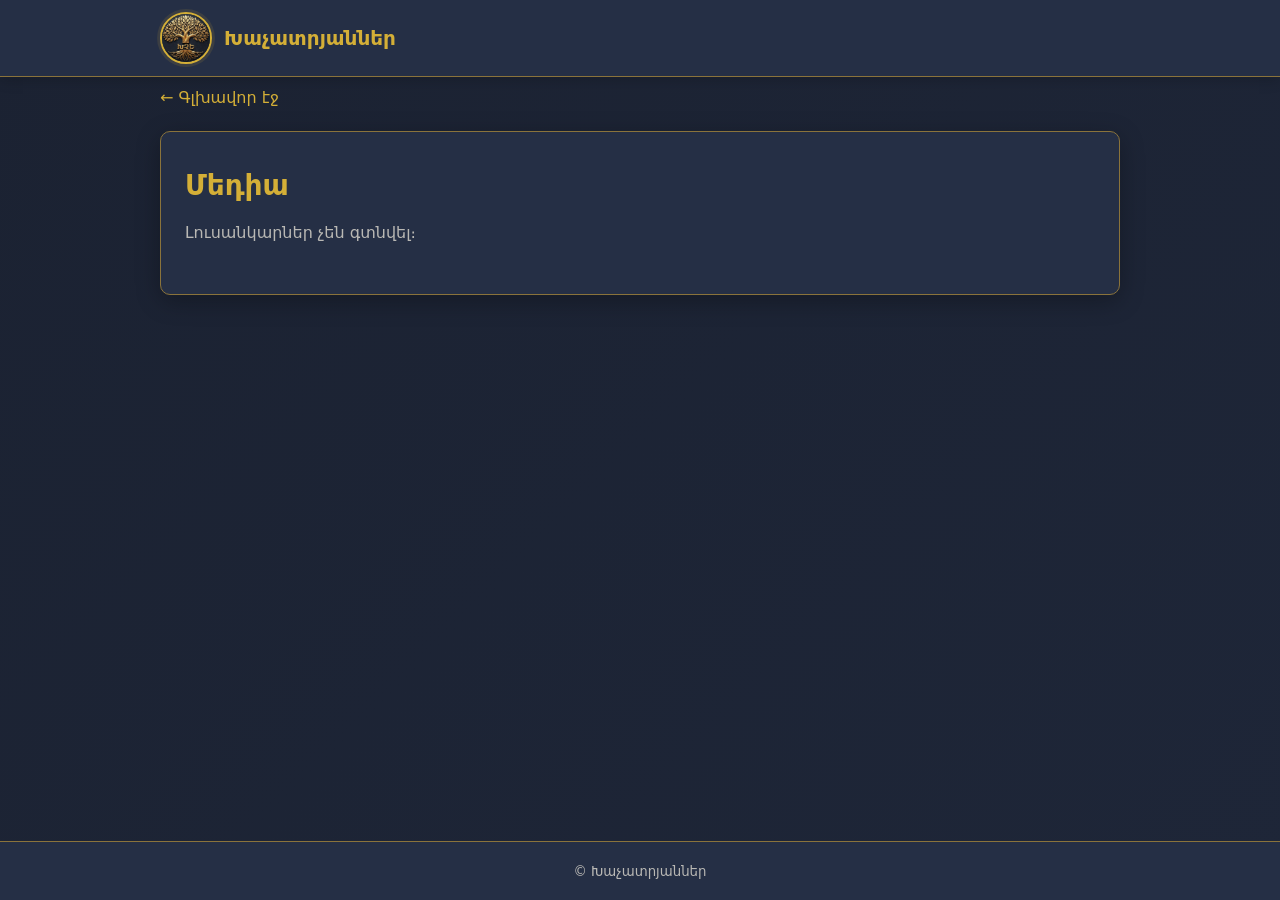
==== media.html @ 1ef33531 "Build family tree website" ====
<!doctype html>
<html lang="hy">
  <head>
    <meta charset="utf-8" />
    <meta name="viewport" content="width=device-width, initial-scale=1" />
    <title>Մեդիա — Խաչատրյաններ</title>
    <link rel="stylesheet" href="styles.css" />
  </head>
  <body>
    <header class="site-header">
      <div class="container header-inner">
        <a href="index.html" class="brand">
          <img src="images/logos/logo.avif" alt="Խաչատրյաններ" class="logo" />
          <span class="brand-title">Խաչատրյաններ</span>
        </a>
      </div>
    </header>

    <main class="container page-content">
      <a href="index.html" class="back-link">← Գլխավոր էջ</a>

      <article class="media-article">
        <h1>Մեդիա</h1>
        <p id="media-status" class="media-status" aria-live="polite">Լուսանկարները բեռնվում են...</p>
        <div id="media-gallery" class="media-gallery"></div>
      </article>
    </main>

    <footer class="site-footer">
      <div class="container">
        <small>© Խաչատրյաններ</small>
      </div>
    </footer>
    <script src="media.js"></script>
  </body>
</html>
---- styles.css ----
*,
*::before,
*::after {
  box-sizing: border-box;
}

:root {
  --bg: #1b2232;
  --surface: #252f45;
  --text: #e2dfd8;
  --muted: #b9b8b4;
  --accent: #d4af37;
  --accent-dark: #c59b27;
  --border: #8a733b;
  --shadow: 0 6px 24px rgba(0, 0, 0, 0.28);
  --radius: 10px;
}

html {
  scroll-behavior: smooth;
}

body {
  margin: 0;
  font-family: "Segoe UI", system-ui, -apple-system, sans-serif;
  background: linear-gradient(135deg, #1b2232 0%, #1e2638 100%);
  color: var(--text);
  line-height: 1.6;
  min-height: 100vh;
  display: flex;
  flex-direction: column;
}

.container {
  width: min(960px, 100% - 2rem);
  margin-inline: auto;
}

.site-header {
  background: var(--surface);
  border-bottom: 1px solid var(--border);
  box-shadow: 0 2px 14px rgba(0, 0, 0, 0.2);
  position: sticky;
  top: 0;
  z-index: 10;
}

.header-inner {
  display: flex;
  align-items: center;
  padding: 0.75rem 0;
}

.brand {
  display: flex;
  align-items: center;
  gap: 0.75rem;
  text-decoration: none;
  color: inherit;
}

.logo {
  width: 52px;
  height: 52px;
  border-radius: 50%;
  object-fit: cover;
  border: 2px solid var(--accent);
  box-shadow: 0 0 0 3px rgba(212, 175, 55, 0.12);
}

.brand-title {
  font-size: 1.25rem;
  font-weight: 700;
  color: var(--accent);
}

main {
  flex: 1;
  padding: 1.5rem 0 3rem;
}

.site-footer {
  background: var(--surface);
  border-top: 1px solid var(--border);
  padding: 1rem 0;
  text-align: center;
  color: var(--muted);
}

.intro {
  text-align: center;
  margin-bottom: 2rem;
}

.intro-text {
  font-size: 1.1rem;
  color: var(--muted);
  margin: 0;
  padding: 1rem;
  background: var(--surface);
  border-radius: var(--radius);
  box-shadow: var(--shadow);
  border: 1px solid var(--border);
}

.menu-cards {
  display: grid;
  grid-template-columns: repeat(auto-fit, minmax(260px, 1fr));
  gap: 1.25rem;
}

.person-search {
  background: var(--surface);
  border-radius: var(--radius);
  padding: 1.5rem;
  margin-bottom: 2rem;
  box-shadow: var(--shadow);
  border: 1px solid var(--border);
}

.person-search h2 {
  margin: 0 0 1rem;
  color: var(--accent);
  font-size: 1.25rem;
}

.person-search label {
  display: block;
  margin-bottom: 0.35rem;
  font-weight: 600;
}

.person-search input {
  width: 100%;
  padding: 0.75rem 0.9rem;
  border: 1px solid var(--border);
  border-radius: 0.5rem;
  color: var(--text);
  background: var(--bg);
  font: inherit;
}

.person-search input:focus {
  outline: 2px solid var(--accent);
  outline-offset: 2px;
}

.person-search-status {
  min-height: 1.6rem;
  margin: 0.75rem 0 0;
  color: var(--muted);
}

.person-search-results {
  display: grid;
  grid-template-columns: repeat(auto-fill, minmax(180px, 1fr));
  gap: 1rem;
  margin-top: 0.75rem;
}

.person-search-result {
  display: flex;
  align-items: center;
  gap: 0.75rem;
  padding: 0.75rem;
  border: 1px solid var(--border);
  border-radius: var(--radius);
  color: inherit;
  text-decoration: none;
  transition: transform 0.2s, border-color 0.2s;
}

.person-search-result:hover,
.person-search-result:focus-visible {
  transform: translateY(-2px);
  border-color: var(--accent);
  outline: none;
}

.person-search-result img {
  width: 56px;
  height: 56px;
  flex: 0 0 auto;
  border-radius: 50%;
  object-fit: cover;
  border: 2px solid var(--border);
}

.person-search-result-name {
  font-weight: 600;
}

.person-search-result-parent {
  display: block;
  color: var(--muted);
  font-size: 0.85rem;
}

.menu-card {
  display: block;
  background: var(--surface);
  border-radius: var(--radius);
  padding: 1.75rem 1.5rem;
  text-decoration: none;
  color: inherit;
  box-shadow: var(--shadow);
  border: 1px solid var(--border);
  transition: transform 0.2s, box-shadow 0.2s, border-color 0.2s;
}

.menu-card:hover,
.menu-card:focus-visible {
  transform: translateY(-3px);
  box-shadow: 0 10px 28px rgba(0, 0, 0, 0.34);
  border-color: var(--accent);
  outline: none;
}

.menu-card-icon {
  width: 64px;
  height: 64px;
  margin-bottom: 0.75rem;
}

.menu-card-icon img {
  display: block;
  width: 100%;
  height: 100%;
  border: 2px solid var(--accent);
  border-radius: 50%;
  object-fit: cover;
  box-shadow: 0 0 0 3px rgba(212, 175, 55, 0.12);
}

.menu-card h2 {
  margin: 0 0 0.5rem;
  font-size: 1.25rem;
  color: var(--accent);
}

.menu-card p {
  margin: 0;
  color: var(--muted);
  font-size: 0.95rem;
}

.back-link {
  display: inline-block;
  margin-bottom: 1.25rem;
  color: var(--accent);
  text-decoration: none;
  font-weight: 500;
}

.back-link:hover {
  text-decoration: underline;
}

.page-content {
  padding-top: 0.5rem;
}

.history-article {
  background: var(--surface);
  border-radius: var(--radius);
  padding: 2rem 1.5rem;
  box-shadow: var(--shadow);
  border: 1px solid var(--border);
}

.history-article h1 {
  margin: 0 0 0.75rem;
  color: var(--accent);
  font-size: 1.75rem;
}

.history-lead {
  font-size: 1.15rem;
  font-weight: 600;
  color: var(--text);
  margin: 0 0 1.5rem;
  padding-bottom: 1rem;
  border-bottom: 2px solid var(--border);
}

.history-body p {
  margin: 0 0 1rem;
  color: var(--muted);
}

.event-article {
  background: var(--surface);
  border-radius: var(--radius);
  padding: 2rem 1.5rem;
  box-shadow: var(--shadow);
  border: 1px solid var(--border);
}

.event-article h1 {
  margin: 0 0 0.75rem;
  color: var(--accent);
  font-size: 1.75rem;
}

.event-description {
  margin: 0 0 1.5rem;
  color: var(--muted);
}

.event-gallery-status {
  color: var(--muted);
  margin: 0 0 1rem;
}

.event-gallery {
  display: grid;
  grid-template-columns: repeat(auto-fit, minmax(220px, 1fr));
  gap: 1rem;
}

.event-gallery img {
  display: block;
  width: 100%;
  aspect-ratio: 4 / 3;
  object-fit: cover;
  border-radius: var(--radius);
  border: 1px solid var(--border);
  background: var(--bg);
}

.media-article {
  background: var(--surface);
  border-radius: var(--radius);
  padding: 2rem 1.5rem;
  box-shadow: var(--shadow);
  border: 1px solid var(--border);
}

.media-article h1 {
  margin: 0 0 0.75rem;
  color: var(--accent);
  font-size: 1.75rem;
}

.media-status {
  color: var(--muted);
  margin: 0 0 1rem;
}

.media-gallery {
  display: grid;
  grid-template-columns: repeat(auto-fit, minmax(180px, 1fr));
  gap: 1rem;
}

.media-item {
  margin: 0;
  overflow: hidden;
  border: 1px solid var(--border);
  border-radius: var(--radius);
  background: var(--bg);
}

.media-item img {
  display: block;
  width: 100%;
  aspect-ratio: 1;
  object-fit: cover;
}

.media-item figcaption {
  padding: 0.6rem 0.75rem;
  color: var(--muted);
  font-size: 0.85rem;
  overflow-wrap: anywhere;
}

.people-article {
  background: var(--surface);
  border-radius: var(--radius);
  padding: 2rem 1.5rem;
  box-shadow: var(--shadow);
  border: 1px solid var(--border);
}

.people-article h1 {
  margin: 0 0 0.75rem;
  color: var(--accent);
  font-size: 1.75rem;
}

.people-status {
  color: var(--muted);
  margin: 0 0 1rem;
}

.people-grid {
  display: grid;
  grid-template-columns: repeat(auto-fill, minmax(220px, 1fr));
  gap: 1rem;
}

.person-directory-card {
  display: flex;
  align-items: center;
  gap: 0.85rem;
  min-width: 0;
  padding: 0.85rem;
  border: 1px solid var(--border);
  border-radius: var(--radius);
  color: inherit;
  text-decoration: none;
  transition: transform 0.2s, border-color 0.2s;
}

.person-directory-card:hover,
.person-directory-card:focus-visible {
  transform: translateY(-2px);
  border-color: var(--accent);
  outline: none;
}

.person-directory-card img {
  width: 72px;
  height: 72px;
  flex: 0 0 auto;
  border-radius: 50%;
  object-fit: cover;
  border: 2px solid var(--border);
}

.person-directory-name,
.person-directory-detail {
  display: block;
  overflow-wrap: anywhere;
}

.person-directory-name {
  color: var(--accent);
  font-weight: 700;
}

.person-directory-detail {
  color: var(--muted);
  font-size: 0.9rem;
}

.btn-primary {
  display: inline-block;
  margin-top: 1.5rem;
  padding: 0.75rem 1.5rem;
  background: var(--accent);
  color: var(--bg);
  text-decoration: none;
  border-radius: 999px;
  font-weight: 600;
  transition: background 0.2s;
}

.btn-primary:hover {
  background: var(--accent-dark);
}

.ancestor-breadcrumb {
  display: flex;
  flex-wrap: wrap;
  align-items: center;
  gap: 0.35rem;
  margin-bottom: 1.25rem;
  padding: 0.75rem 1rem;
  background: var(--surface);
  border-radius: var(--radius);
  border: 1px solid var(--border);
  font-size: 0.9rem;
}

.ancestor-breadcrumb a {
  color: var(--accent);
  text-decoration: none;
  font-weight: 500;
}

.ancestor-breadcrumb a:hover {
  text-decoration: underline;
}

.ancestor-breadcrumb .sep {
  color: var(--muted);
  user-select: none;
}

.ancestor-breadcrumb .current {
  font-weight: 700;
  color: var(--text);
}

.person-detail {
  background: var(--surface);
  border-radius: var(--radius);
  padding: 1.5rem;
  box-shadow: var(--shadow);
  border: 1px solid var(--border);
  margin-bottom: 2rem;
}

.person-card-inner {
  display: grid;
  grid-template-columns: 140px 1fr;
  gap: 1.25rem;
  align-items: start;
}

.person-photo {
  width: 140px;
  height: 140px;
  border-radius: var(--radius);
  object-fit: cover;
  background: var(--bg);
  border: 2px solid var(--border);
}

.person-photo-button {
  display: block;
  padding: 0;
  border: 0;
  border-radius: var(--radius);
  background: transparent;
  cursor: zoom-in;
}

.person-photo-button:focus-visible {
  outline: 2px solid var(--accent);
  outline-offset: 4px;
}

.lightbox-open {
  overflow: hidden;
}

.image-lightbox {
  position: fixed;
  inset: 0;
  z-index: 100;
  display: grid;
  place-items: center;
  padding: 3rem 1.5rem 1.5rem;
  background: rgba(10, 14, 24, 0.92);
}

.image-lightbox[hidden] {
  display: none;
}

.image-lightbox img {
  display: block;
  max-width: min(100%, 900px);
  max-height: calc(100vh - 4rem);
  object-fit: contain;
  border: 2px solid var(--accent);
  border-radius: var(--radius);
  box-shadow: 0 12px 40px rgba(0, 0, 0, 0.5);
}

.image-lightbox-close {
  position: absolute;
  top: 1rem;
  right: 1rem;
  width: 2.5rem;
  height: 2.5rem;
  border: 1px solid var(--accent);
  border-radius: 50%;
  background: var(--surface);
  color: var(--accent);
  font-size: 1.1rem;
  font-weight: 700;
  cursor: pointer;
}

.image-lightbox-close:hover,
.image-lightbox-close:focus-visible {
  background: var(--accent);
  color: var(--bg);
  outline: none;
}

.person-info h1 {
  margin: 0 0 0.25rem;
  font-size: 1.5rem;
  color: var(--accent);
}

.person-fullname {
  font-size: 1rem;
  color: var(--muted);
  margin: 0 0 1rem;
}

.person-meta {
  display: grid;
  gap: 0.35rem;
  margin-bottom: 1rem;
  font-size: 0.95rem;
}

.person-meta dt {
  font-weight: 600;
  display: inline;
}

.person-meta dt::after {
  content: ": ";
}

.person-meta dd {
  display: inline;
  margin: 0;
  color: var(--muted);
}

.person-meta div {
  margin: 0;
}

.person-description {
  margin: 0;
  color: var(--text);
  line-height: 1.7;
}

.person-phone a {
  color: var(--accent);
  text-decoration: none;
}

.person-phone a:hover {
  text-decoration: underline;
}

.contact-links,
.social-links {
  display: flex;
  flex-wrap: wrap;
  gap: 0.4rem;
  margin-top: 0.4rem;
}

.contact-links a,
.social-links a {
  display: inline-flex;
  align-items: center;
  gap: 0.25rem;
  padding: 0.25rem 0.5rem;
  border: 1px solid var(--border);
  border-radius: 0.4rem;
  color: var(--accent);
  font-size: 0.85rem;
  text-decoration: none;
}

.contact-links a:hover,
.social-links a:hover {
  border-color: var(--accent);
  background: var(--bg);
}

.sons-section h2 {
  margin: 0 0 1rem;
  font-size: 1.25rem;
  color: var(--accent);
}

.sons-grid {
  display: grid;
  grid-template-columns: repeat(auto-fill, minmax(140px, 1fr));
  gap: 1rem;
}

.son-card {
  display: block;
  background: var(--surface);
  border-radius: var(--radius);
  padding: 1rem;
  text-align: center;
  text-decoration: none;
  color: inherit;
  border: 1px solid var(--border);
  box-shadow: var(--shadow);
  transition: transform 0.2s, border-color 0.2s;
}

.son-card:hover,
.son-card:focus-visible {
  transform: translateY(-2px);
  border-color: var(--accent);
  outline: none;
}

.son-card img {
  width: 80px;
  height: 80px;
  border-radius: 50%;
  object-fit: cover;
  margin-bottom: 0.5rem;
  border: 2px solid var(--border);
}

.son-card span {
  display: block;
  font-weight: 600;
  font-size: 0.9rem;
  color: var(--text);
}

.loading,
.error {
  text-align: center;
  color: var(--muted);
  padding: 2rem;
}

.error {
  color: #f0a0a0;
}

@media (max-width: 600px) {
  main {
    padding-top: 1rem;
    padding-bottom: 2rem;
  }

  .container {
    width: min(100% - 1.25rem, 960px);
  }

  .brand-title {
    font-size: 1.05rem;
  }

  .logo {
    width: 40px;
    height: 40px;
  }

  .person-card-inner {
    grid-template-columns: 1fr;
    text-align: center;
  }

  .person-photo {
    margin: 0 auto;
  }

  .history-article {
    padding: 1.25rem 1rem;
  }

  .history-article h1,
  .event-article h1 {
    font-size: 1.4rem;
  }

  .event-article,
  .person-detail,
  .media-article,
  .people-article {
    padding: 1.25rem 1rem;
  }

  .event-gallery {
    grid-template-columns: 1fr;
  }

  .media-gallery {
    grid-template-columns: repeat(2, minmax(0, 1fr));
  }

  .people-grid {
    grid-template-columns: 1fr;
  }

  .person-search {
    padding: 1.25rem 1rem;
  }

  .contact-links,
  .social-links {
    justify-content: center;
  }

  .sons-grid {
    grid-template-columns: repeat(auto-fill, minmax(120px, 1fr));
  }
}
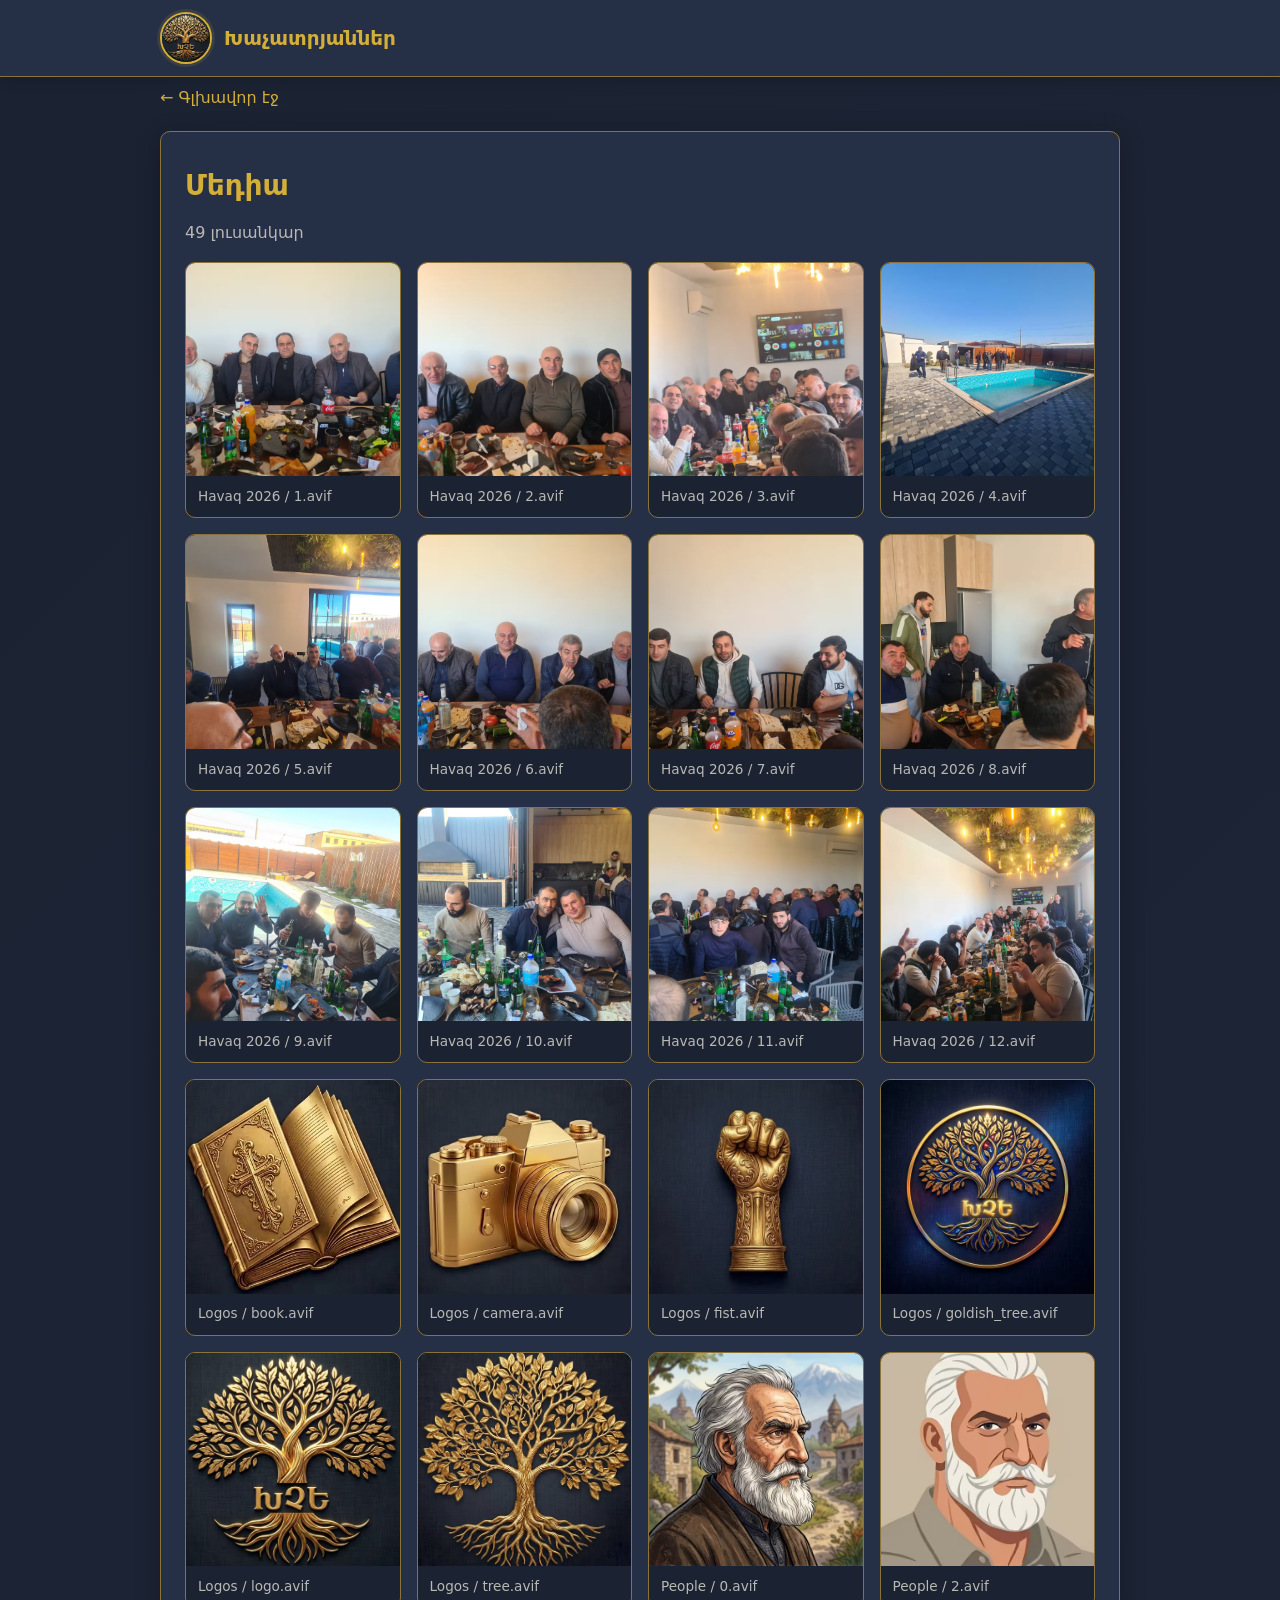
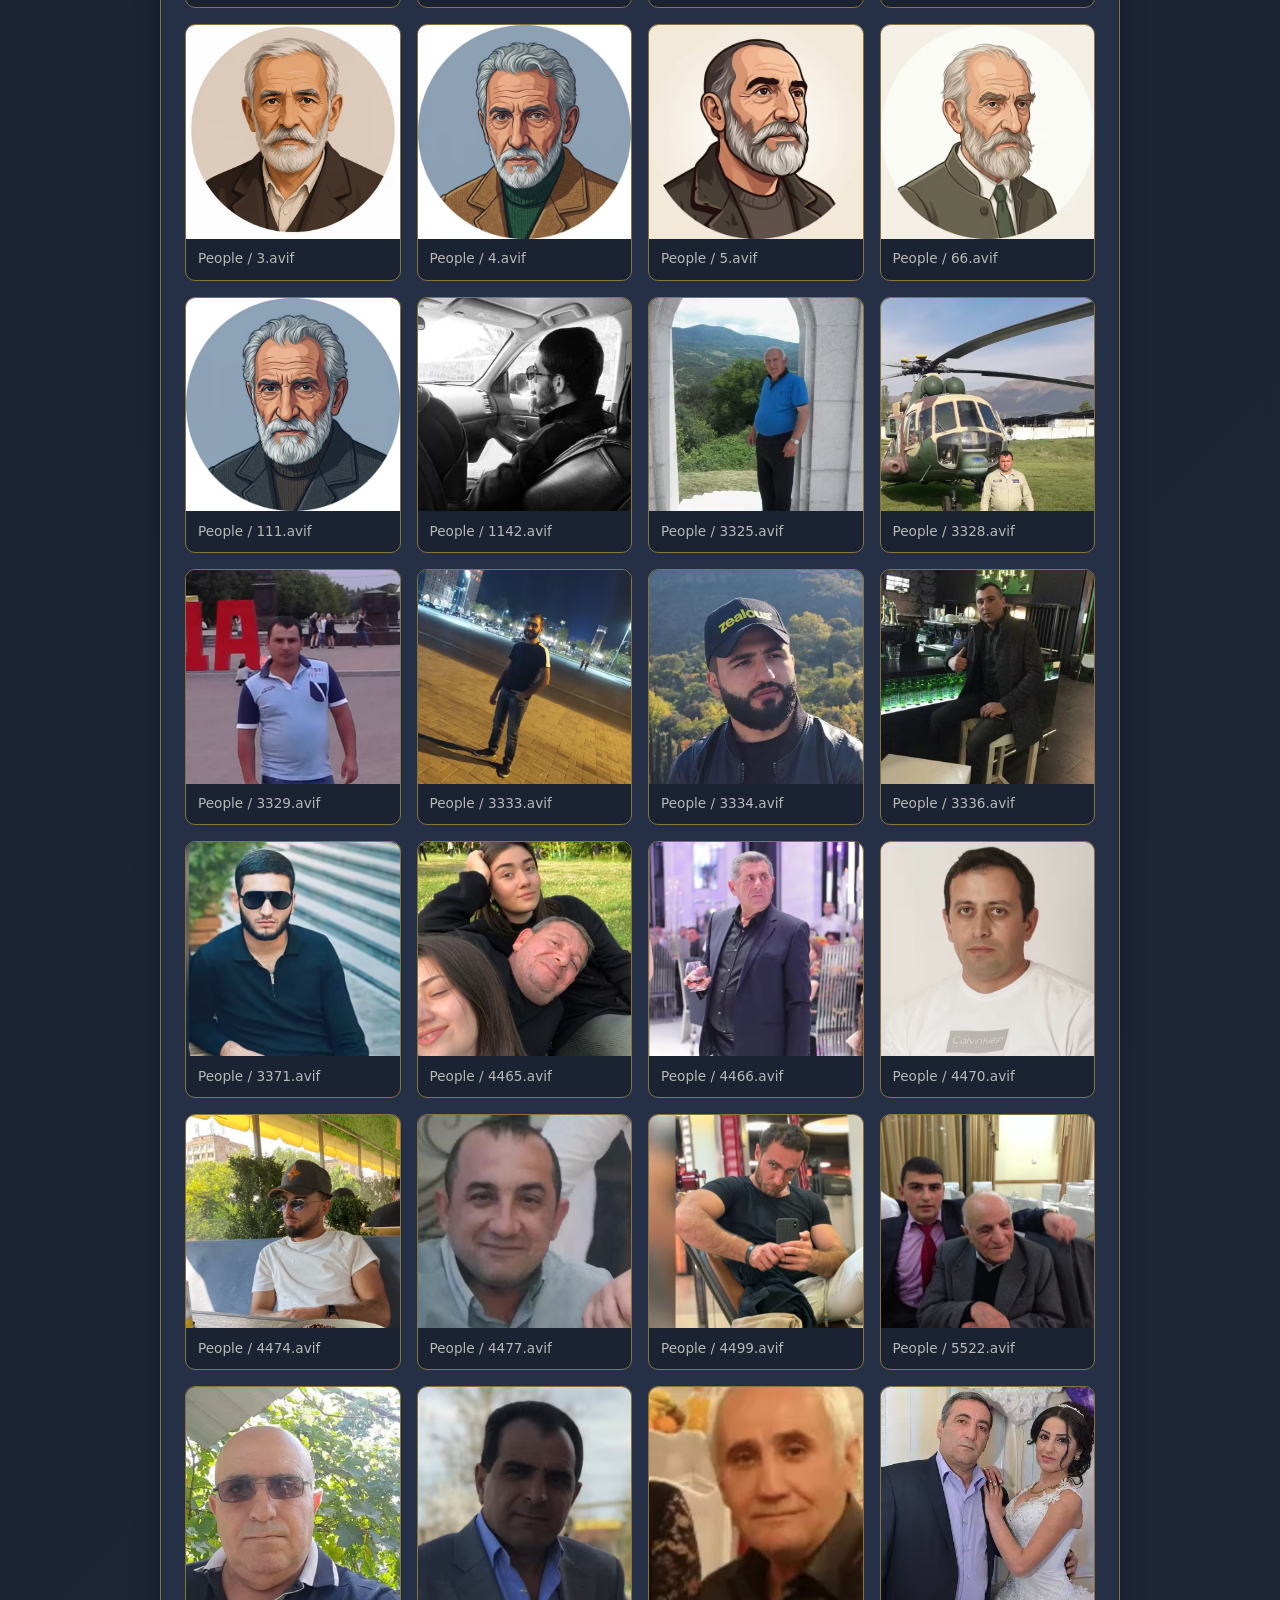
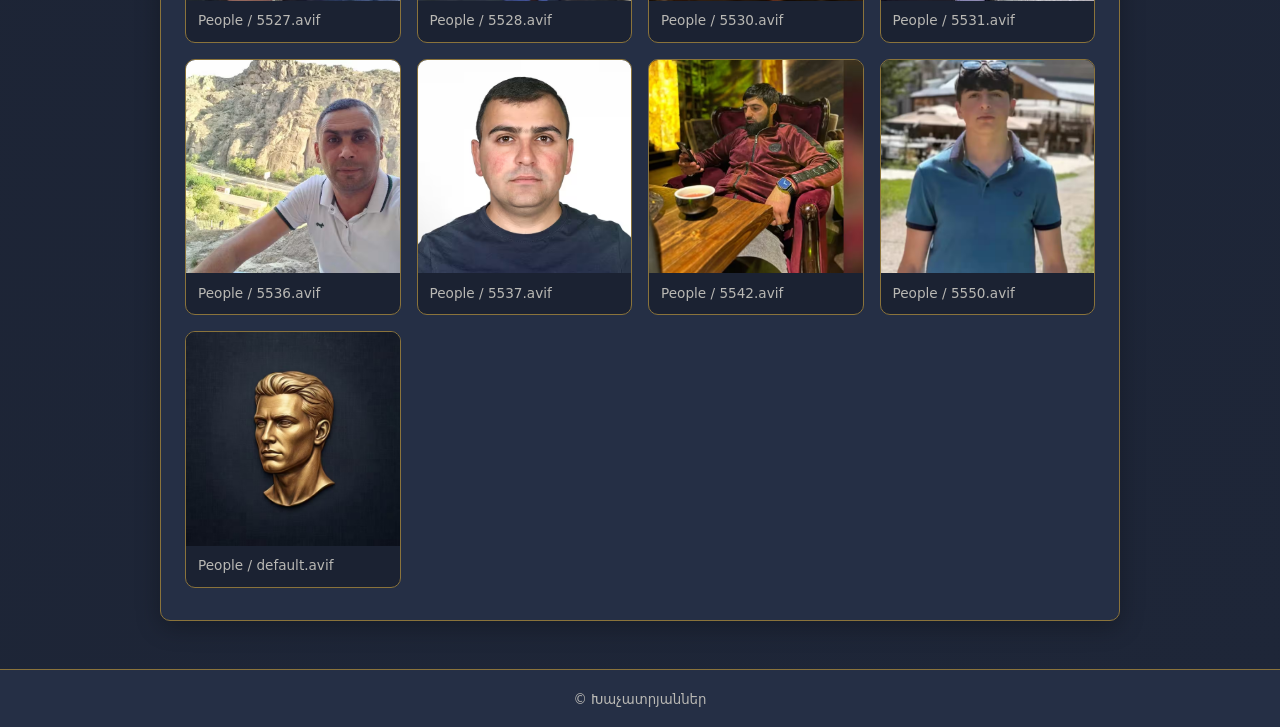
==== commit d3f82718: "Fix media galleries and add image zoom" ====
--- a/media.html
+++ b/media.html
@@ -31,6 +31,11 @@
         <small>© Խաչատրյաններ</small>
       </div>
     </footer>
+    <div id="media-lightbox" class="image-lightbox" hidden>
+      <button type="button" class="image-lightbox-close" aria-label="Փակել">X</button>
+      <img id="media-lightbox-image" src="" alt="" />
+    </div>
+    <script src="media-lightbox.js"></script>
     <script src="media.js"></script>
   </body>
 </html>
--- a/styles.css
+++ b/styles.css
@@ -328,6 +328,20 @@
   background: var(--bg);
 }
 
+.media-image-button {
+  display: block;
+  width: 100%;
+  padding: 0;
+  border: 0;
+  background: transparent;
+  cursor: zoom-in;
+}
+
+.media-image-button:focus-visible {
+  outline: 2px solid var(--accent);
+  outline-offset: -2px;
+}
+
 .media-article {
   background: var(--surface);
   border-radius: var(--radius);
